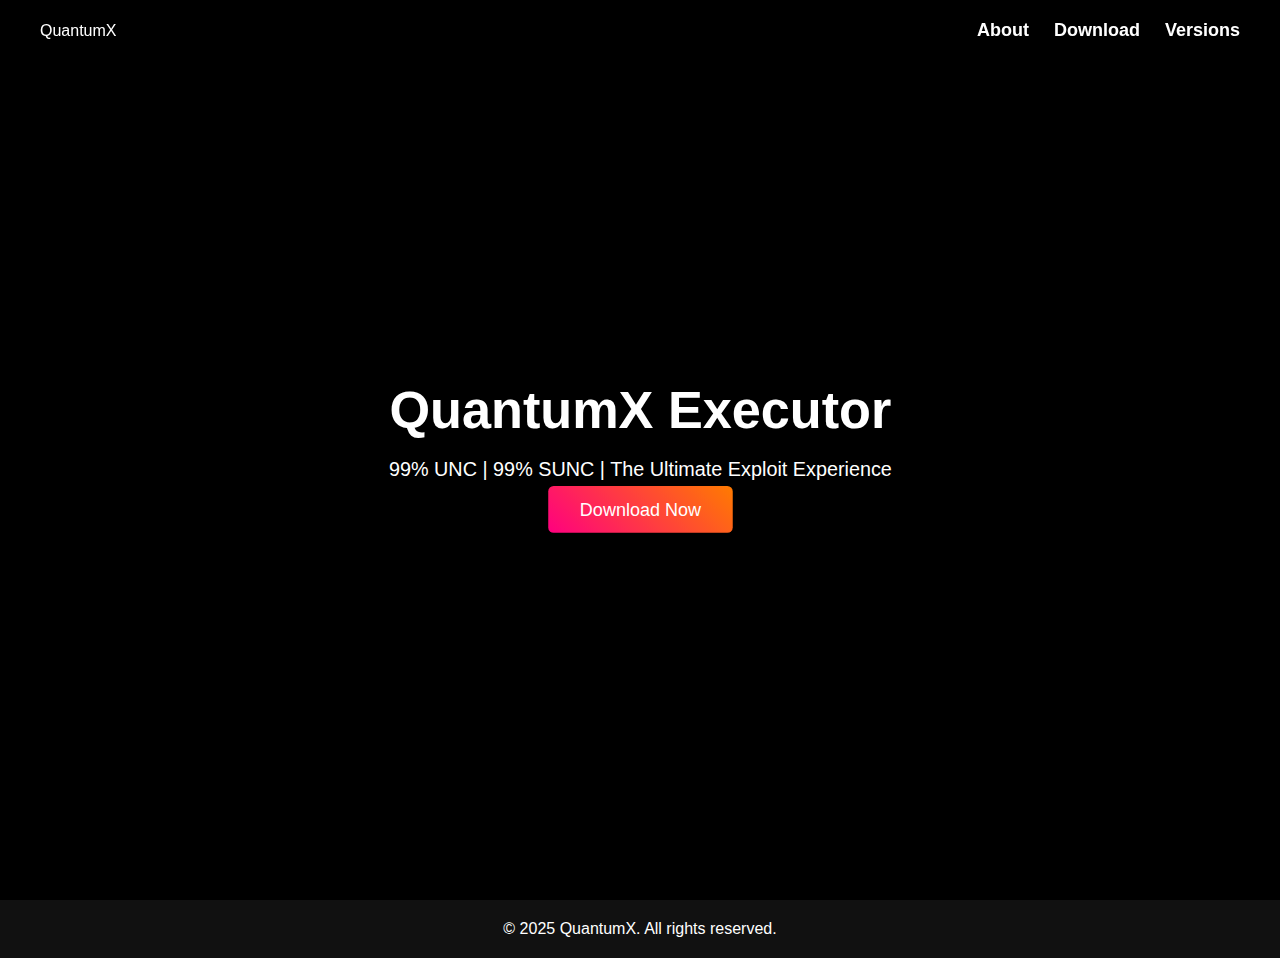
==== index.html @ 9d17cc56 "Add files via upload" ====
<!DOCTYPE html>
<html lang="en">
<head>
    <meta charset="UTF-8">
    <meta name="viewport" content="width=device-width, initial-scale=1.0">
    <title>Executer Name - Home</title>
    <link rel="stylesheet" href="styles.css">
</head>
<body>
    <header>
        <div class="logo">QuantumX</div>
        <nav>
            <ul class="nav-links">
                <li><a href="about.html">About</a></li>
                <li><a href="download.html">Download</a></li>
                <li><a href="versions.html">Versions</a></li>
            </ul>
        </nav>
    </header>
    
    <section class="hero">
        <div class="hero-content">
            <h1 class="hero-title">QuantumX Executor</h1>
            <p class="hero-description">99% UNC | 99% SUNC | The Ultimate Exploit Experience</p>
            <a href="download.html" class="cta-btn">Download Now</a>
        </div>
    </section>
    
    <footer>
        <p>&copy; 2025 QuantumX. All rights reserved.</p>
    </footer>
</body>
</html>
---- styles.css ----
/* Global Reset */
* {
    margin: 0;
    padding: 0;
    box-sizing: border-box;
}

body {
    font-family: 'Inter', sans-serif;
    background: #000;
    color: white;
    overflow-x: hidden;
    position: relative;
}

/* Header Navigation */
header {
    position: fixed;
    width: 100%;
    padding: 20px 40px;
    background-color: rgba(0, 0, 0, 0.8);
    z-index: 1000;
    display: flex;
    justify-content: space-between;
    align-items: center;
    box-shadow: 0 4px 20px rgba(0, 0, 0, 0.5);
    transition: background 0.3s ease-in-out;
}

.nav-links {
    list-style: none;
    display: flex;
    gap: 25px;
}

.nav-links a {
    text-decoration: none;
    color: white;
    font-size: 18px;
    font-weight: 600;
    transition: color 0.3s ease;
}

.nav-links a:hover {
    color: #ff007f;
}

.menu-icon {
    display: none;
    flex-direction: column;
    cursor: pointer;
}

.menu-icon span {
    width: 28px;
    height: 3px;
    background-color: white;
    margin: 5px;
    transition: transform 0.3s;
}

/* Hero Section */
.hero {
    height: 100vh;
    background: url('https://via.placeholder.com/1500x900/000000/ffffff?text=The+Last+Patient+Background') no-repeat center center/cover;
    display: flex;
    justify-content: center;
    align-items: center;
    text-align: center;
    background-size: cover;
    position: relative;
    animation: parallax 10s infinite alternate;
}

.hero-content {
    z-index: 10;
    background: rgba(0, 0, 0, 0.7);
    padding: 50px;
    border-radius: 10px;
    box-shadow: 0px 15px 30px rgba(0, 0, 0, 0.8);
    transform: scale(0.9);
    transition: transform 0.5s ease;
}

.hero:hover .hero-content {
    transform: scale(1);
}

.hero-title {
    font-family: 'Poppins', sans-serif;
    font-size: 58px;
    font-weight: 700;
    color: #fff;
    animation: fadeInText 3s ease-in-out;
}

.hero-description {
    font-size: 22px;
    margin: 20px 0;
    animation: fadeInText 3s ease-in-out 1s;
}

.cta-btn {
    text-decoration: none;
    padding: 15px 35px;
    font-size: 20px;
    background: linear-gradient(45deg, #ff007f, #ff7b00);
    border: none;
    color: white;
    cursor: pointer;
    transition: transform 0.3s ease, box-shadow 0.3s ease;
    border-radius: 6px;
}

.cta-btn:hover {
    text-decoration: none;
    transform: scale(1.1);
    box-shadow: 0 8px 25px rgba(255, 0, 127, 0.5);
}

/* Features Section */
.features {
    display: flex;
    justify-content: space-around;
    flex-wrap: wrap;
    padding: 100px 20px;
    text-align: center;
    background-color: rgba(0, 0, 0, 0.75);
    animation: fadeIn 2s ease-in-out;
}

.feature-card {
    background-color: rgba(0, 0, 0, 0.85);
    padding: 40px;
    width: 30%;
    min-width: 280px;
    border-radius: 15px;
    box-shadow: 0px 4px 15px rgba(0, 0, 0, 0.5);
    transition: transform 0.3s ease, background-color 0.3s ease;
    opacity: 0;
    animation: fadeInCard 3s forwards;
}

.feature-card:hover {
    transform: scale(1.05);
    background-color: rgba(0, 0, 0, 0.95);
}

/* Sound Section */
.sound {
    background-color: #222;
    padding: 60px 20px;
    text-align: center;
    color: #bbb;
    animation: fadeIn 2s ease-in-out;
}

/* Footer */
footer {
    text-align: center;
    padding: 20px;
    background-color: #111;
}

/* Animations */
@keyframes fadeInText {
    from {
        opacity: 0;
    }
    to {
        opacity: 1;
    }
}

@keyframes fadeIn {
    from {
        opacity: 0;
    }
    to {
        opacity: 1;
    }
}

@keyframes fadeInCard {
    from {
        opacity: 0;
        transform: translateY(20px);
    }
    to {
        opacity: 1;
        transform: translateY(0);
    }
}

@keyframes parallax {
    from {
        background-position: center 0%;
    }
    to {
        background-position: center 10%;
    }
}

/* Responsive Styles */
@media (max-width: 768px) {
    .menu-icon {
        display: flex;
    }

    .nav-links {
        display: none;
        flex-direction: column;
        align-items: center;
        position: absolute;
        top: 70px;
        right: 0;
        width: 100%;
        background: rgba(0, 0, 0, 0.9);
        padding: 20px 0;
    }

    .nav-links li {
        margin: 15px 0;
    }

    .nav-links.active {
        display: flex;
    }

    .feature-card {
        width: 80%;
        margin-bottom: 30px;
    }
}
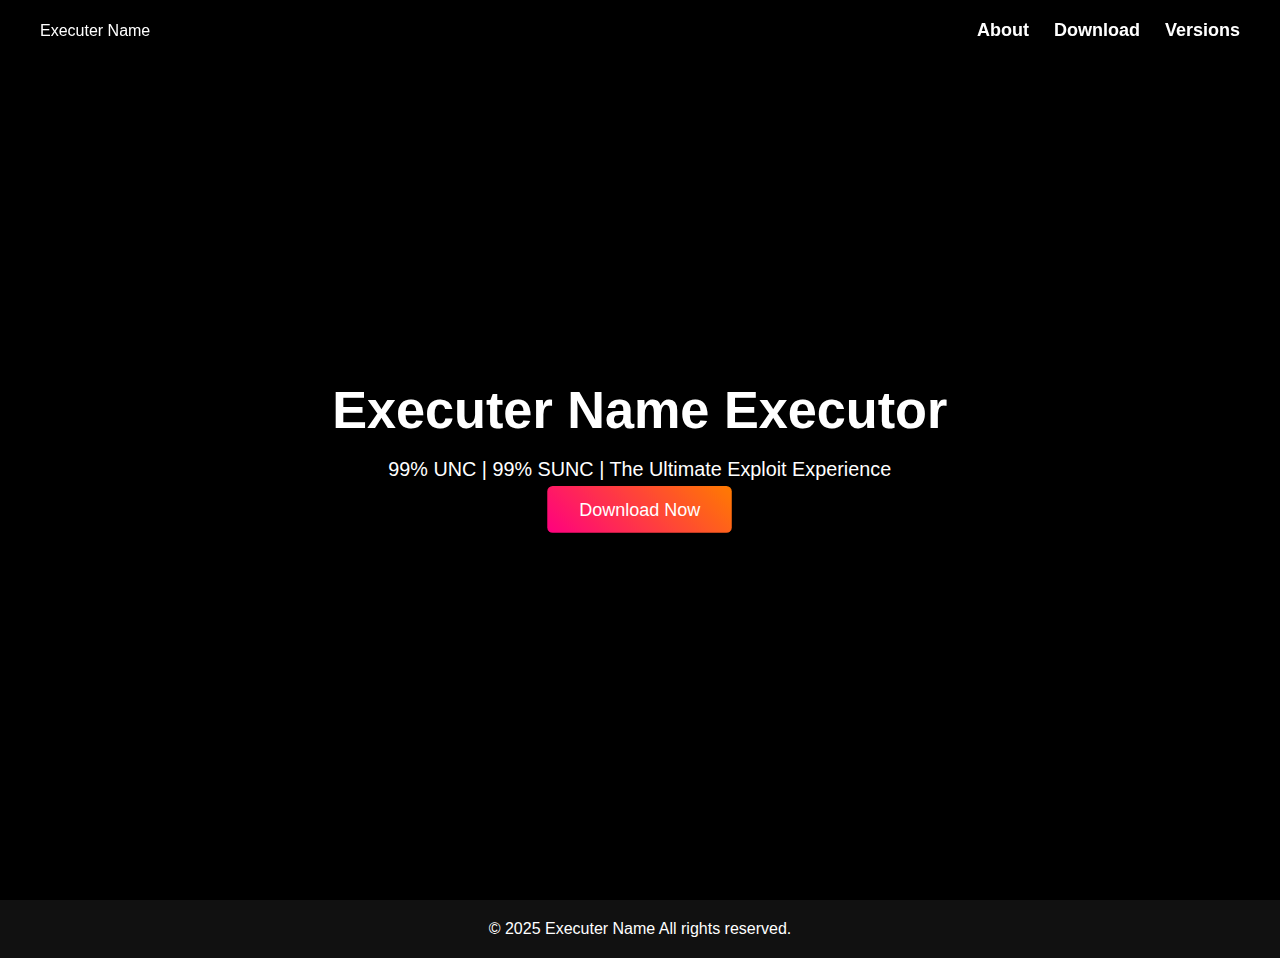
==== commit 08d51702: "Update index.html" ====
--- a/index.html
+++ b/index.html
@@ -8,7 +8,7 @@
 </head>
 <body>
     <header>
-        <div class="logo">QuantumX</div>
+        <div class="logo">Executer Name</div>
         <nav>
             <ul class="nav-links">
                 <li><a href="about.html">About</a></li>
@@ -20,14 +20,14 @@
     
     <section class="hero">
         <div class="hero-content">
-            <h1 class="hero-title">QuantumX Executor</h1>
+            <h1 class="hero-title">Executer Name Executor</h1>
             <p class="hero-description">99% UNC | 99% SUNC | The Ultimate Exploit Experience</p>
             <a href="download.html" class="cta-btn">Download Now</a>
         </div>
     </section>
     
     <footer>
-        <p>&copy; 2025 QuantumX. All rights reserved.</p>
+        <p>&copy; 2025 Executer Name All rights reserved.</p>
     </footer>
 </body>
 </html>
